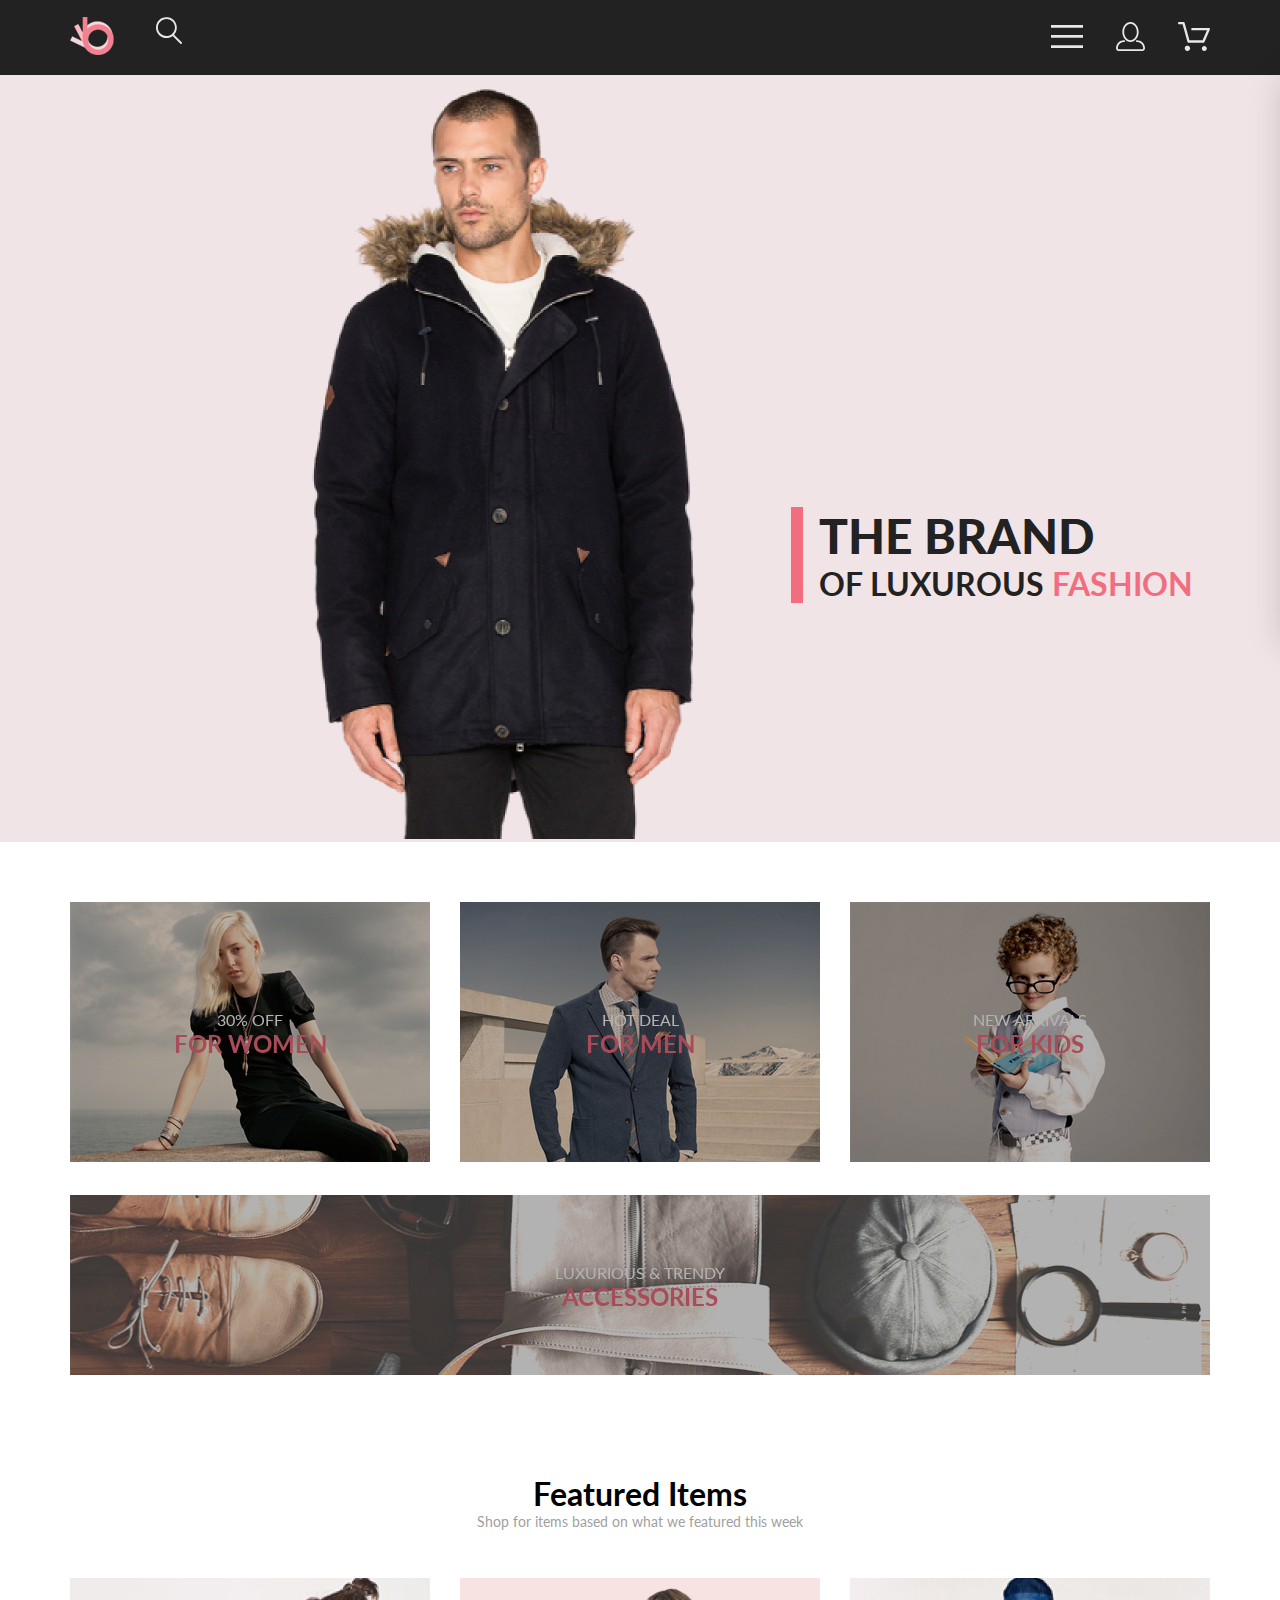
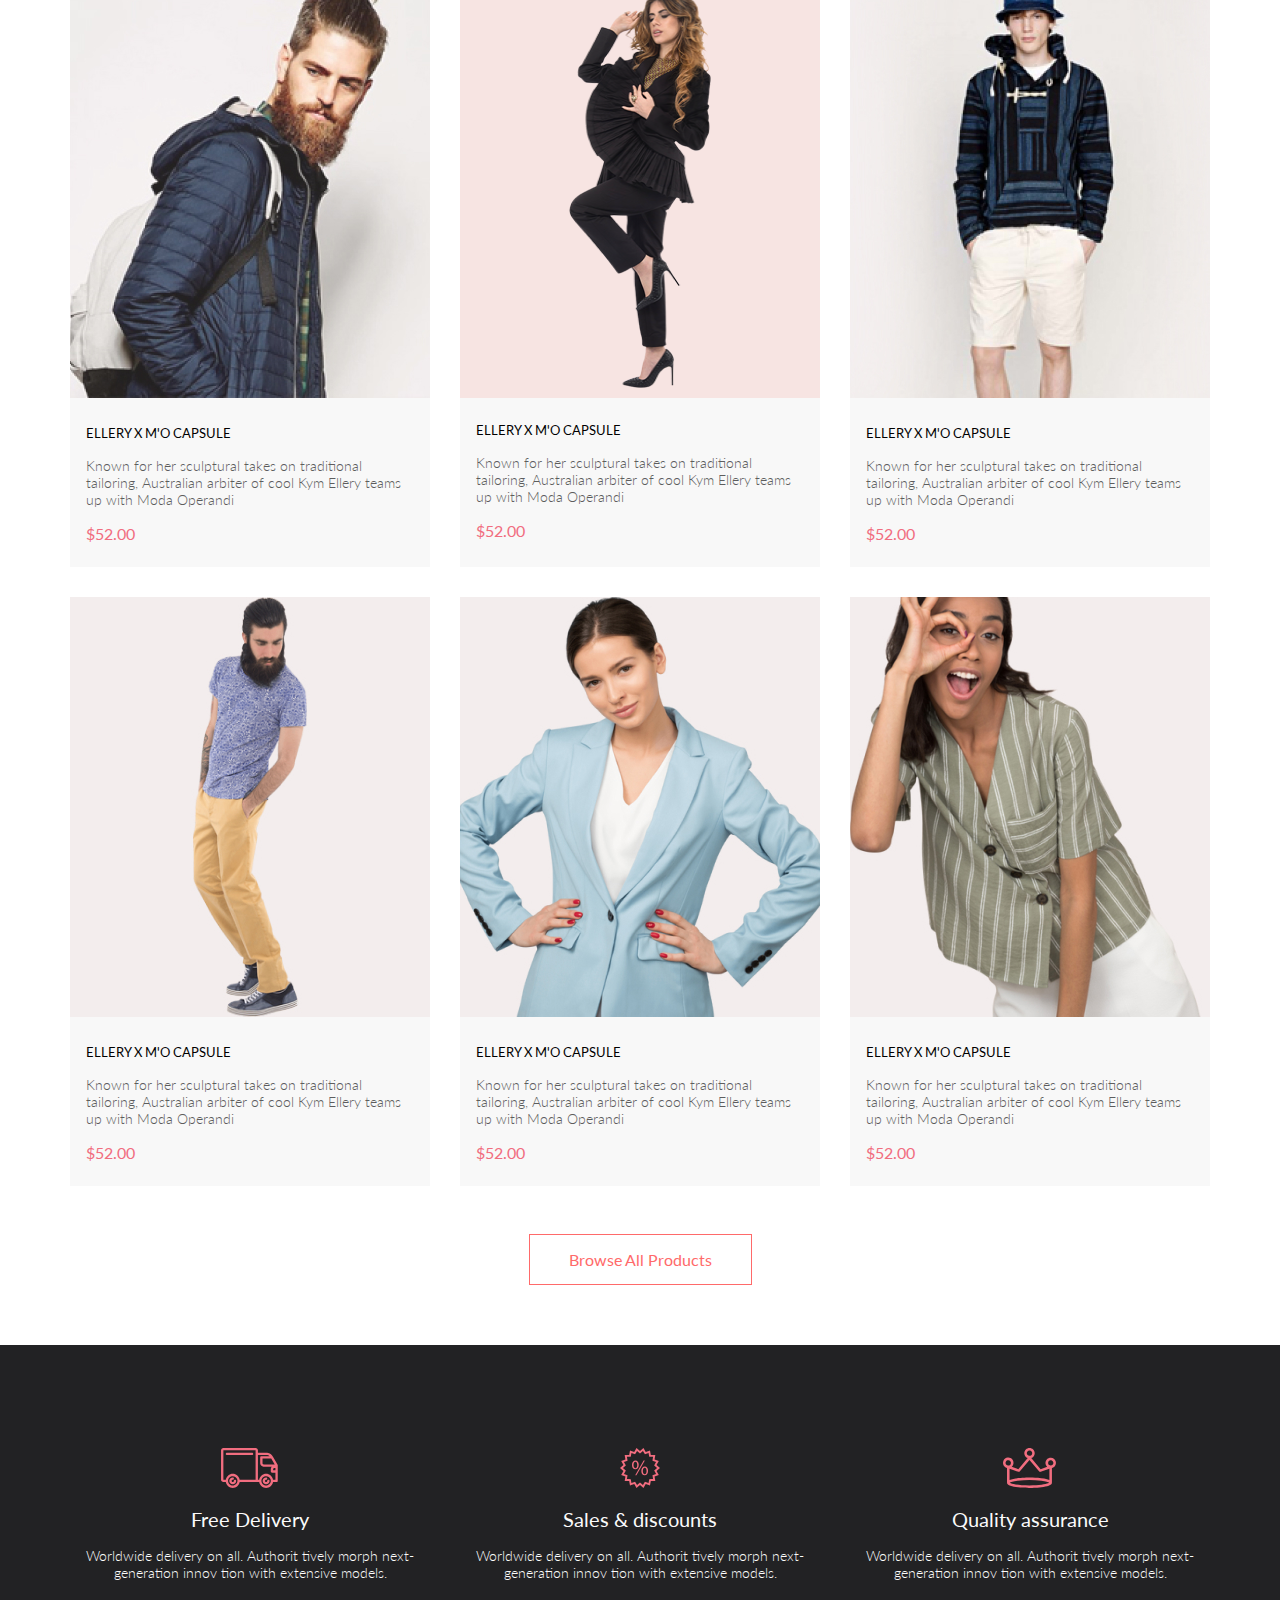
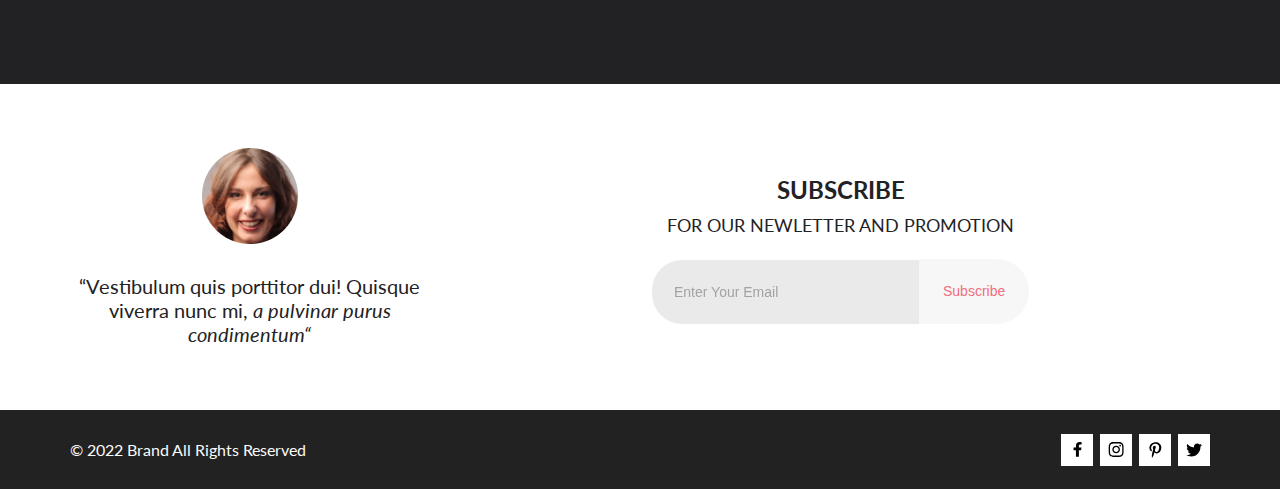
==== index.html @ ebce9b8f "initial commit" ====
<!DOCTYPE html>
<html lang="en">

<head>
    <link rel="preconnect" href="https://fonts.googleapis.com">
    <link rel="preconnect" href="https://fonts.gstatic.com" crossorigin>
    <link href="https://fonts.googleapis.com/css2?family=Lato:wght@300;400;700;900&display=swap" rel="stylesheet">
    <meta charset="UTF-8">
    <meta name="viewport" content="width=device-width, initial-scale=1.0">
    <title>Home Page</title>
    <link rel="stylesheet" href="styles/style.css">
</head>

<body>
    <div class="top">
        <header class="header center">
            <div class="header__left">
                <a href="index.html"><img src="img/header_logo.svg" alt="logo"></a>
                <a href="#"><img src="img/header_1.svg" alt="magnifying glass"></a>
            </div>
            <nav class="header__right">
                <label for="header__check"><img src="img/header_2.svg" alt="menu"></label>
                <a class="header__link-site" href="#"><img src="img/header_3.svg" alt="profile"></a>
                <a class="header__link-site" href="#"><img src="img/header_4.svg" alt="cart"></a>
            </nav>
            <input class="header__checkbox" id="header__check" type="checkbox">
            <div class="mobile-menu">
                <h3 class="mobile-menu__heading">MENU</h3>
                <div class="mobile-menu__box">
                    <div class="mobile-menu__item">
                        <a href="#" class="mobile-menu__title">MAN</a>
                        <ul class="mobile-menu__list">
                            <li><a class="mobile-menu__link" href="#">Accessories</a></li>
                            <li><a class="mobile-menu__link" href="#">Bags</a></li>
                            <li><a class="mobile-menu__link" href="#">Denim</a></li>
                            <li><a class="mobile-menu__link" href="#">T-Shirts</a></li>
                        </ul>
                    </div>
                    <div class="mobile-menu__item">
                        <a href="#" class="mobile-menu__title">WOMAN</a>
                        <ul class="mobile-menu__list">
                            <li><a class="mobile-menu__link" href="#">Accessories</a></li>
                            <li><a class="mobile-menu__link" href="#">Bags</a></li>
                            <li><a class="mobile-menu__link" href="#">Denim</a></li>
                            <li><a class="mobile-menu__link" href="#">T-Shirts</a></li>
                        </ul>
                    </div>
                    <div class="mobile-menu__item">
                        <a href="#" class="mobile-menu__title">KIDS</a>
                        <ul class="mobile-menu__list">
                            <li><a class="mobile-menu__link" href="#">Accessories</a></li>
                            <li><a class="mobile-menu__link" href="#">Bags</a></li>
                            <li><a class="mobile-menu__link" href="#">Denim</a></li>
                            <li><a class="mobile-menu__link" href="#">T-Shirts</a></li>
                        </ul>
                    </div>
                </div>
            </div>
        </header>
        <section class="logo">
            <div class="logo__photo">
                <img class="main__model" src="img/model_main.png" alt="main model">
            </div>
            <div class="top__logo">
                <div class="top__label">
                    <h1 class="label__motto">THE BRAND</h1>
                    <h2 class="label__heading">OF LUXUROUS <label class="pink__word">FASHION</label></h2>
                </div>
            </div>
        </section>
        <section class="sales__adv center">
            <article class="image">
                <img class="sale__image" src="img/sale_woman.jpg" alt="woman">
                <div class="sale">
                    <p class="text">30% OFF</p>
                    <h3 class="pink__text">FOR WOMEN</h3>
                </div>
            </article>
            <article class="image">
                <img class="sale__image" src="img/sale_men.jpg" alt="man">
                <div class="sale">
                    <p class="text">HOT DEAL</p>
                    <h3 class="pink__text">FOR MEN</h3>
                </div>
            </article>
            <article class="image">
                <img class="sale__image" src="img/sale_kids.jpg" alt="kid">
                <div class="sale">
                    <p class="text">NEW ARRIVALS</p>
                    <h3 class="pink__text">FOR KIDS</h3>
                </div>
            </article>
            <article class="image__wide">
                <img class="sale__image__wide" src="img/accessories_img.jpg" alt="accessories">
                <div class="sale">
                    <p class="text__big">LUXURIOUS & TRENDY</p>
                    <h3 class="pink__text">ACCESSORIES</h3>
                </div>
            </article>
        </section>
        <section class="featured">
            <div class="featured__header">
                <h1 class="featuted__title">Featured Items</h1>
                <p class="featured__text">Shop for items based on what we featured this week</p>
            </div>
            <div class="items center">
                <article class="item"><img src="img/model_1.jpg" alt="model" class="item__img">
                    <div class="item__content">
                        <h2 class="item__title">ELLERY X M'O CAPSULE</h2>
                        <p class="item__text">Known for her sculptural takes on traditional tailoring, Australian
                            arbiter of
                            cool Kym Ellery teams up with Moda Operandi</p>
                        <p class="item__sale">$52.00</p>
                    </div>
                </article>
                <article class="item">
                    <div class="item__fixed">
                        <img src="img/model_2.png" alt="model" class="item__img">
                    </div>
                    <div class="item__content">
                        <h2 class="item__title">ELLERY X M'O CAPSULE</h2>
                        <p class="item__text">Known for her sculptural takes on traditional tailoring, Australian
                            arbiter of
                            cool Kym Ellery teams up with Moda Operandi</p>
                        <p class="item__sale">$52.00</p>
                    </div>
                </article>
                <article class="item"><img src="img/model_3.jpg" alt="model" class="item__img">
                    <div class="item__content">
                        <h2 class="item__title">ELLERY X M'O CAPSULE</h2>
                        <p class="item__text">Known for her sculptural takes on traditional tailoring, Australian
                            arbiter of
                            cool Kym Ellery teams up with Moda Operandi</p>
                        <p class="item__sale">$52.00</p>
                    </div>
                </article>
                <article class="item"><img src="img/model_4.jpg" alt="model" class="item__img">
                    <div class="item__content">
                        <h2 class="item__title">ELLERY X M'O CAPSULE</h2>
                        <p class="item__text">Known for her sculptural takes on traditional tailoring, Australian
                            arbiter of
                            cool Kym Ellery teams up with Moda Operandi</p>
                        <p class="item__sale">$52.00</p>
                    </div>
                </article>
                <article class="item"><img src="img/model_5.jpg" alt="model" class="item__img">
                    <div class="item__content">
                        <h2 class="item__title">ELLERY X M'O CAPSULE</h2>
                        <p class="item__text">Known for her sculptural takes on traditional tailoring, Australian
                            arbiter of
                            cool Kym Ellery teams up with Moda Operandi</p>
                        <p class="item__sale">$52.00</p>
                    </div>
                </article>
                <article class="item"><img src="img/model_6.jpg" alt="model" class="item__img">
                    <div class="item__content">
                        <h2 class="item__title">ELLERY X M'O CAPSULE</h2>
                        <p class="item__text">Known for her sculptural takes on traditional tailoring, Australian
                            arbiter of
                            cool Kym Ellery teams up with Moda Operandi</p>
                        <p class="item__sale">$52.00</p>
                    </div>
                </article>
            </div>
            <a class="center__button" href="#">Browse All Products </a>

        </section>
        <section class="info center">
            <article class="article">
                <img class="article__img" src="img/truck.svg" alt="Delivery logo">
                <h1 class="article__title">Free Delivery</h1>
                <p class="article__text">Worldwide delivery on all. Authorit tively morph next-generation innov tion
                    with
                    extensive models.</p>
            </article>
            <article class="article">
                <img class="article__img" src="img/discount.svg" alt="Discount logo">
                <h1 class="article__title">Sales & discounts</h1>
                <p class="article__text">Worldwide delivery on all. Authorit tively morph next-generation innov tion
                    with
                    extensive models.</p>
            </article>
            <article class="article">
                <img class="article__img" src="img/crown.svg" alt="Quality logo">
                <h1 class="article__title">Quality assurance</h1>
                <p class="article__text">Worldwide delivery on all. Authorit tively morph next-generation innov tion
                    with
                    extensive models.</p>
            </article>
        </section>
        <section class="bottom__container center">
            <figure class="under__bottom__item">
                <img class="customer__img" src="img/happy_customer.png" alt="Happy customer">
                <p class="under__bottom__text">“Vestibulum quis porttitor dui! Quisque viverra nunc mi, <i>a
                        pulvinar
                        purus
                        condimentum“</i></p>
            </figure>
            <div class="under__bottom__item">
                <div class="subscribe__title">SUBSCRIBE<br>
                    <div class="subscribe__text">FOR OUR NEWLETTER AND PROMOTION</div>
                </div><br>
                <div class="email__grabber">
                    <input class="subscribe__input" placeholder="Enter Your Email">
                    <button class="subscribe__button">Subscribe</button>
                </div>
            </div>
        </section>
        <footer class="footer center">
            <div class="footer__left">
                <p class="footer__text"> © 2022 Brand All Rights Reserved</p>
            </div>
            <div class="footer__right">
                <a href="#" class="social__links">
                    <svg width="11" height="16" viewBox="0 0 11 16" fill="none" xmlns="http://www.w3.org/2000/svg">
                        <path
                            d="M9.08827 8.28L9.50677 5.61602H6.89013V3.88729C6.89013 3.15847 7.25565 2.44806 8.42756 2.44806H9.61713V0.179975C9.61713 0.179975 8.53763 0 7.50551 0C5.35064 0 3.94211 1.27593 3.94211 3.5857V5.61602H1.54678V8.28H3.94211V14.72H6.89013V8.28H9.08827Z"
                            fill="black" />
                    </svg>
                </a>
                <a href="#" class="social__links">
                    <svg width="16" height="15" viewBox="0 0 16 15" fill="none" xmlns="http://www.w3.org/2000/svg">
                        <path
                            d="M8.13677 3.68162C6.02163 3.68162 4.31555 5.38494 4.31555 7.49666C4.31555 9.60838 6.02163 11.3117 8.13677 11.3117C10.2519 11.3117 11.958 9.60838 11.958 7.49666C11.958 5.38494 10.2519 3.68162 8.13677 3.68162ZM8.13677 9.97693C6.76991 9.97693 5.65248 8.86463 5.65248 7.49666C5.65248 6.12869 6.76658 5.01639 8.13677 5.01639C9.50695 5.01639 10.6211 6.12869 10.6211 7.49666C10.6211 8.86463 9.50363 9.97693 8.13677 9.97693V9.97693ZM13.0056 3.52557C13.0056 4.02029 12.6065 4.41541 12.1143 4.41541C11.6188 4.41541 11.223 4.01697 11.223 3.52557C11.223 3.03416 11.6221 2.63572 12.1143 2.63572C12.6065 2.63572 13.0056 3.03416 13.0056 3.52557ZM15.5364 4.42869C15.4799 3.2367 15.2072 2.18084 14.3325 1.31092C13.4612 0.440997 12.4036 0.168732 11.2097 0.108966C9.9792 0.0392395 6.29101 0.0392395 5.0605 0.108966C3.8699 0.165411 2.81233 0.437677 1.93768 1.3076C1.06302 2.17752 0.793639 3.23338 0.733776 4.42537C0.663937 5.65389 0.663937 9.33611 0.733776 10.5646C0.790313 11.7566 1.06302 12.8125 1.93768 13.6824C2.81233 14.5523 3.86658 14.8246 5.0605 14.8844C6.29101 14.9541 9.9792 14.9541 11.2097 14.8844C12.4036 14.8279 13.4612 14.5556 14.3325 13.6824C15.2039 12.8125 15.4766 11.7566 15.5364 10.5646C15.6063 9.33611 15.6063 5.65721 15.5364 4.42869V4.42869ZM13.9468 11.8828C13.6874 12.5336 13.1852 13.0349 12.53 13.2972C11.5489 13.6857 9.22094 13.5961 8.13677 13.5961C7.05259 13.5961 4.72128 13.6824 3.74353 13.2972C3.09169 13.0383 2.58951 12.5369 2.32678 11.8828C1.93768 10.9033 2.02747 8.57908 2.02747 7.49666C2.02747 6.41424 1.941 4.0867 2.32678 3.11053C2.58619 2.45975 3.08837 1.95838 3.74353 1.69608C4.72461 1.3076 7.05259 1.39725 8.13677 1.39725C9.22094 1.39725 11.5523 1.31092 12.53 1.69608C13.1818 1.95506 13.684 2.45643 13.9468 3.11053C14.3359 4.09002 14.2461 6.41424 14.2461 7.49666C14.2461 8.57908 14.3359 10.9066 13.9468 11.8828Z"
                            fill="black" />
                    </svg>
                </a>
                <a href="#" class="social__links">
                    <svg width="13" height="16" viewBox="0 0 13 16" fill="none" xmlns="http://www.w3.org/2000/svg">
                        <path
                            d="M6.7402 0.203125C3.55552 0.203125 0.408081 2.34063 0.408081 5.8C0.408081 8 1.63726 9.25 2.38221 9.25C2.68951 9.25 2.86643 8.3875 2.86643 8.14375C2.86643 7.85313 2.13079 7.23438 2.13079 6.025C2.13079 3.5125 4.03043 1.73125 6.48878 1.73125C8.60259 1.73125 10.167 2.94062 10.167 5.1625C10.167 6.82187 9.50585 9.93437 7.3641 9.93437C6.59121 9.93437 5.93006 9.37188 5.93006 8.56563C5.93006 7.38438 6.74951 6.24062 6.74951 5.02187C6.74951 2.95312 3.83487 3.32812 3.83487 5.82812C3.83487 6.35312 3.90006 6.93437 4.13286 7.4125C3.70451 9.26875 2.82919 12.0344 2.82919 13.9469C2.82919 14.5375 2.91299 15.1188 2.96886 15.7094C3.0744 15.8281 3.02163 15.8156 3.18304 15.7563C4.74744 13.6 4.69157 13.1781 5.39928 10.3562C5.78107 11.0875 6.76814 11.4812 7.55034 11.4812C10.8468 11.4812 12.3274 8.24688 12.3274 5.33125C12.3274 2.22813 9.66415 0.203125 6.7402 0.203125Z"
                            fill="black" />
                    </svg>
                </a>
                <a href="#" class="social__links">
                    <svg width="17" height="14" viewBox="0 0 17 14" fill="none" xmlns="http://www.w3.org/2000/svg">
                        <path
                            d="M14.4181 3.74107C14.4281 3.88319 14.4281 4.02535 14.4281 4.16747C14.4281 8.50247 11.1509 13.4974 5.16096 13.4974C3.31558 13.4974 1.60132 12.9593 0.159302 12.0253C0.421495 12.0558 0.673569 12.0659 0.94585 12.0659C2.46851 12.0659 3.8702 11.5482 4.98953 10.6649C3.5576 10.6345 2.3576 9.69031 1.94415 8.39081C2.14585 8.42125 2.34751 8.44156 2.5593 8.44156C2.85172 8.44156 3.14418 8.40094 3.41643 8.32991C1.92401 8.02531 0.80465 6.70553 0.80465 5.11163V5.07103C1.23824 5.31469 1.74249 5.46697 2.2769 5.48725C1.39959 4.89841 0.824826 3.89335 0.824826 2.75628C0.824826 2.14716 0.98614 1.58878 1.26851 1.10147C2.87187 3.09131 5.28195 4.39078 7.98443 4.53294C7.93403 4.28928 7.90376 4.0355 7.90376 3.78169C7.90376 1.97457 9.35586 0.502502 11.1609 0.502502C12.0987 0.502502 12.9457 0.89844 13.5407 1.53803C14.2768 1.39591 14.9827 1.12178 15.6079 0.746159C15.3659 1.5076 14.8516 2.14719 14.176 2.55325C14.8315 2.48222 15.4668 2.29944 16.0516 2.04566C15.608 2.69538 15.0533 3.27403 14.4181 3.74107V3.74107Z"
                            fill="black" />
                    </svg>
                </a>
            </div>
        </footer>
    </div>
</body>

</html>
---- styles/style.css ----
* {
  padding: 0;
  margin: 0;
}

a {
  text-decoration: none;
  font-style: normal;
}
@keyframes scale-in-ver-center {
  0% {
    transform: scaleY(0);
    opacity: 1;
  }
  100% {
    transform: scaleY(1);
    opacity: 1;
  }
}
@keyframes heartbeat {
  from {
    transform: scale(1);
    transform-origin: center center;
    animation-timing-function: ease-out;
  }
  10% {
    transform: scale(0.91);
    animation-timing-function: ease-in;
  }
  17% {
    transform: scale(0.98);
    animation-timing-function: ease-out;
  }
  33% {
    transform: scale(0.87);
    animation-timing-function: ease-in;
  }
  45% {
    transform: scale(1);
    animation-timing-function: ease-out;
  }
}
body {
  font-style: normal;
  font-family: "Lato", sans-serif;
}

.top {
  position: relative;
  overflow: hidden;
}

.center {
  padding-left: calc(50% - 570px);
  padding-right: calc(50% - 570px);
}

.header {
  height: 75px;
  display: flex;
  align-items: center;
  justify-content: space-between;
  background: #222;
}
.header__left {
  display: flex;
  gap: 41px;
}
.header__right {
  display: flex;
  align-items: center;
  gap: 33px;
}
.header__checkbox {
  position: absolute;
  visibility: hidden;
  left: -9999999px;
}
.header__checkbox:checked ~ .mobile-menu {
  right: 0;
}

.mobile-menu {
  position: absolute;
  top: 75px;
  right: -232px;
  z-index: 1;
  transition: right 0.6s;
  width: 232px;
  background: #FFFFFF;
  box-shadow: 6px 4px 35px rgba(0, 0, 0, 0.21);
  padding: 32px;
  box-sizing: border-box;
}
.mobile-menu__heading {
  font-style: normal;
  font-weight: 700;
  font-size: 14px;
  line-height: 17px;
  color: #000000;
}
.mobile-menu__title {
  font-style: normal;
  font-weight: 400;
  font-size: 14px;
  line-height: 17px;
  color: #F16D7F;
}
.mobile-menu__box {
  display: flex;
  flex-direction: column;
  gap: 20px;
  margin-top: 24px;
}
.mobile-menu__link {
  font-style: normal;
  font-weight: 400;
  font-size: 14px;
  line-height: 17px;
  color: #6F6E6E;
}
.mobile-menu__list {
  list-style-type: none;
  padding-left: 21px;
  display: flex;
  flex-direction: column;
  gap: 11px;
  margin-top: 12px;
}

.logo {
  margin-bottom: 60px;
  display: flex;
  align-items: center;
  justify-content: center;
  flex-wrap: wrap;
  background: #F1E4E6;
}

.logo__photo {
  width: 50%;
}

.top__logo {
  padding-left: 64px;
  animation: scale-in-ver-center 0.5s cubic-bezier(0.25, 0.46, 0.45, 0.94) both;
}

.top__label {
  border-left: 12px solid #F16D7F;
  padding-left: 16px;
  margin-top: 48%;
}

.label__motto {
  font-style: normal;
  font-weight: 900;
  font-size: 48px;
  line-height: 58px;
  color: #222222;
}

.label__heading {
  font-style: normal;
  font-weight: 700;
  font-size: 32px;
  line-height: 38px;
  color: #222222;
}

.pink__word {
  color: #F16D7F;
}

.sales__adv {
  margin-bottom: 96px;
  display: flex;
  flex-wrap: wrap;
  align-items: center;
  justify-content: center;
  gap: 30px;
}

.image {
  max-width: 360px;
  position: relative;
  transition: transform 1s;
  -webkit-filter: brightness(70%);
}

.image:hover {
  transform: scale(1.2);
}

.image__wide {
  max-width: 1140px;
  position: relative;
  transition: transform 1s;
  -webkit-filter: brightness(70%);
}

.image__wide:hover {
  transform: scale(1.2);
}

.sale {
  position: absolute;
  width: 100%;
  height: 100%;
  top: 0;
  left: 0;
  display: flex;
  flex-direction: column;
  justify-content: center;
  align-items: center;
}

.text {
  left: 123px;
  top: 105px;
  bottom: 63.79%;
  font-weight: 400;
  font-size: 16px;
  line-height: 19px;
  text-align: center;
  color: #FFFFFF;
}

.text__big {
  left: 491px;
  top: 65px;
  color: #FFFFFF;
}

.pink__text {
  font-weight: 700;
  font-size: 24px;
  line-height: 29px;
  text-align: center;
  color: #F16D7F;
}

.featured {
  margin-bottom: 60px;
  display: flex;
  flex-direction: column;
  gap: 48px;
  align-items: center;
}

.featured__header {
  display: flex;
  flex-direction: column;
  justify-content: center;
  align-items: center;
}

.featured__title {
  margin-bottom: 6px;
  font-weight: 400;
  font-size: 30px;
  line-height: 36px;
  color: #222222;
}

.featured__text {
  font-weight: 400;
  font-size: 14px;
  line-height: 17px;
  color: #9F9F9F;
}

.items {
  display: flex;
  flex-wrap: wrap;
  gap: 30px;
}

.item {
  background: #F8F8F8;
  max-width: 360px;
}

.item:hover {
  box-shadow: 0 5px 8px rgba(0, 0, 0, 0.16);
  transition: box-shadow 0.3s;
}

.item:hover {
  filter: brightness(70%);
  transition: filter 0.3s;
}

.item__fixed {
  max-width: 360px;
  min-height: 420px;
  display: flex;
  justify-content: center;
  align-items: center;
  background-color: #F7E4E2;
}

.item__content {
  padding: 24px 16px;
  display: flex;
  flex-direction: column;
  gap: 16px;
}

.item__title {
  font-weight: 400;
  font-size: 13px;
  line-height: 16px;
  color: #000000;
}

.item__text {
  font-weight: 300;
  font-size: 14px;
  line-height: 17px;
  color: #5D5D5D;
}

.item__sale {
  font-weight: 400;
  font-size: 16px;
  line-height: 19px;
  color: #F16D7F;
}

.center__button {
  color: #FF6A6A;
  padding: 15px 39px;
  border: 1px solid #FF6A6A;
  max-width: 212px;
  font-weight: 400;
  font-size: 16px;
  line-height: 19px;
  transition: background-color 0.3s;
}

.center__button:hover {
  background-color: #FF6A6A;
  color: white;
}

.info {
  padding-top: 103px;
  padding-bottom: 103px;
  background: #222224;
  display: flex;
  gap: 30px;
}

.article {
  display: flex;
  flex-direction: column;
  align-items: center;
  animation: heartbeat 1.5s ease-in-out infinite both;
}

.article__img {
  height: 40px;
  margin-bottom: 19px;
}

.article__title {
  margin-bottom: 16px;
  font-weight: 400;
  font-size: 19.96px;
  line-height: 24px;
  color: #FBFBFB;
}

.article__text {
  font-weight: 300;
  font-size: 13.972px;
  line-height: 17px;
  text-align: center;
  color: #FBFBFB;
}

.bottom__container {
  background: url("img/background.png");
  background-repeat: no-repeat;
  background-position: bottom;
  background-size: cover;
  padding-bottom: 5%;
  padding-top: 5%;
  top: 97px;
  display: flex;
  align-items: center;
  gap: 223px;
}

.under__bottom__item {
  display: flex;
  align-items: center;
  flex-direction: column;
}

.customer__img {
  margin-bottom: 30px;
}

.under__bottom__text {
  font-weight: 400;
  font-size: 20px;
  line-height: 24px;
  text-align: center;
  color: #222224;
  max-width: 359px;
}

.subscribe__title {
  font-weight: 700;
  font-size: 24px;
  line-height: 167.2%;
  text-align: center;
  color: #222224;
}

.subscribe__text {
  font-weight: 400;
  font-size: 18px;
  line-height: 167.2%;
  text-align: center;
  color: #222224;
}

.email__grabber {
  display: flex;
  align-items: center;
}

.subscribe__input {
  background: #E1E1E1;
  padding: 24px 64px 24px 22px;
  font-size: 14px;
  opacity: 0.67;
  border-radius: 30px 0 0 30px;
  border: none;
}

.subscribe__button {
  background: rgba(244, 244, 244, 0.6980392157);
  color: #F16D7F;
  padding: 24px 24px 24px 24px;
  font-size: 14px;
  line-height: 17px;
  border-radius: 0 50px 50px 0;
  border: none;
  transition: background-color 0.3s;
}

.subscribe__button:hover {
  background: #F16D7F;
  color: #fff;
}

.footer {
  height: 79px;
  display: flex;
  align-items: center;
  justify-content: space-between;
  background: #222;
}

.footer__left {
  margin-top: 30px;
  margin-bottom: 30px;
}

.footer__right {
  display: flex;
  gap: 7px;
}

.social__links {
  width: 32px;
  height: 32px;
  display: flex;
  align-items: center;
  justify-content: center;
  background: white;
}

.social__links:hover {
  background: #F16D7F;
}

.social__links:hover svg path {
  fill: white;
}

.footer__text {
  font-family: Lato;
  font-size: 16px;
  font-weight: 400;
  line-height: 19px;
  letter-spacing: 0em;
  text-align: left;
  color: #FBFBFB;
}

@media (max-width: 1024px) {
  .header__left {
    padding-left: 32px;
  }
  .header__right {
    padding-right: 32px;
  }
  .main__model {
    max-width: 386px;
  }
  .top__label {
    margin-right: 32px;
  }
  .top__logo {
    padding-left: 39px;
  }
  .label__motto {
    font-size: 44px;
  }
  .label__heading {
    font-size: 24px;
  }
  .sales__adv {
    gap: 19px;
  }
  .sales__adv {
    padding-left: 16px;
    padding-right: 16px;
  }
  .image {
    max-width: 232px;
  }
  .sale__image {
    max-width: 232px;
  }
  .sale__image__wide {
    max-width: 734px;
  }
  .image__wide {
    padding-left: 16px;
    padding-right: 16px;
  }
  .info {
    align-content: flex-start;
    flex-wrap: wrap;
    padding-left: calc(50% - 180px);
    padding-right: calc(50% - 180px);
  }
  .article {
    max-width: 360px;
  }
  .bottom__container {
    flex-wrap: wrap;
    padding-left: calc(50% - 180px);
    padding-right: calc(50% - 180px);
    align-content: center;
  }
  .under__bottom__item {
    max-width: 360px;
    margin-bottom: 48px;
    margin-top: 64px;
  }
  .footer__left {
    padding-left: 32px;
  }
  .footer__right {
    padding-right: 32px;
  }
}
@media (max-width: 767px) {
  .center {
    padding-left: calc(50% - 182px);
    padding-right: calc(50% - 182px);
  }
  .header {
    justify-items: auto;
  }
  .header__logo__off {
    display: none;
  }
  .header__link-site {
    display: none;
  }
  .logo__photo {
    display: none;
  }
  .top__label {
    margin-bottom: 148px;
    margin-top: 149px;
  }
  .label__motto {
    font-size: 38px;
  }
  .label__heading {
    font-size: 20px;
  }
  .image {
    max-width: 343px;
  }
  .sale__image {
    max-width: 343px;
  }
  .image__wide {
    max-width: 343px;
  }
  .sale__image__wide {
    max-width: 343px;
  }
}/*# sourceMappingURL=style.css.map */
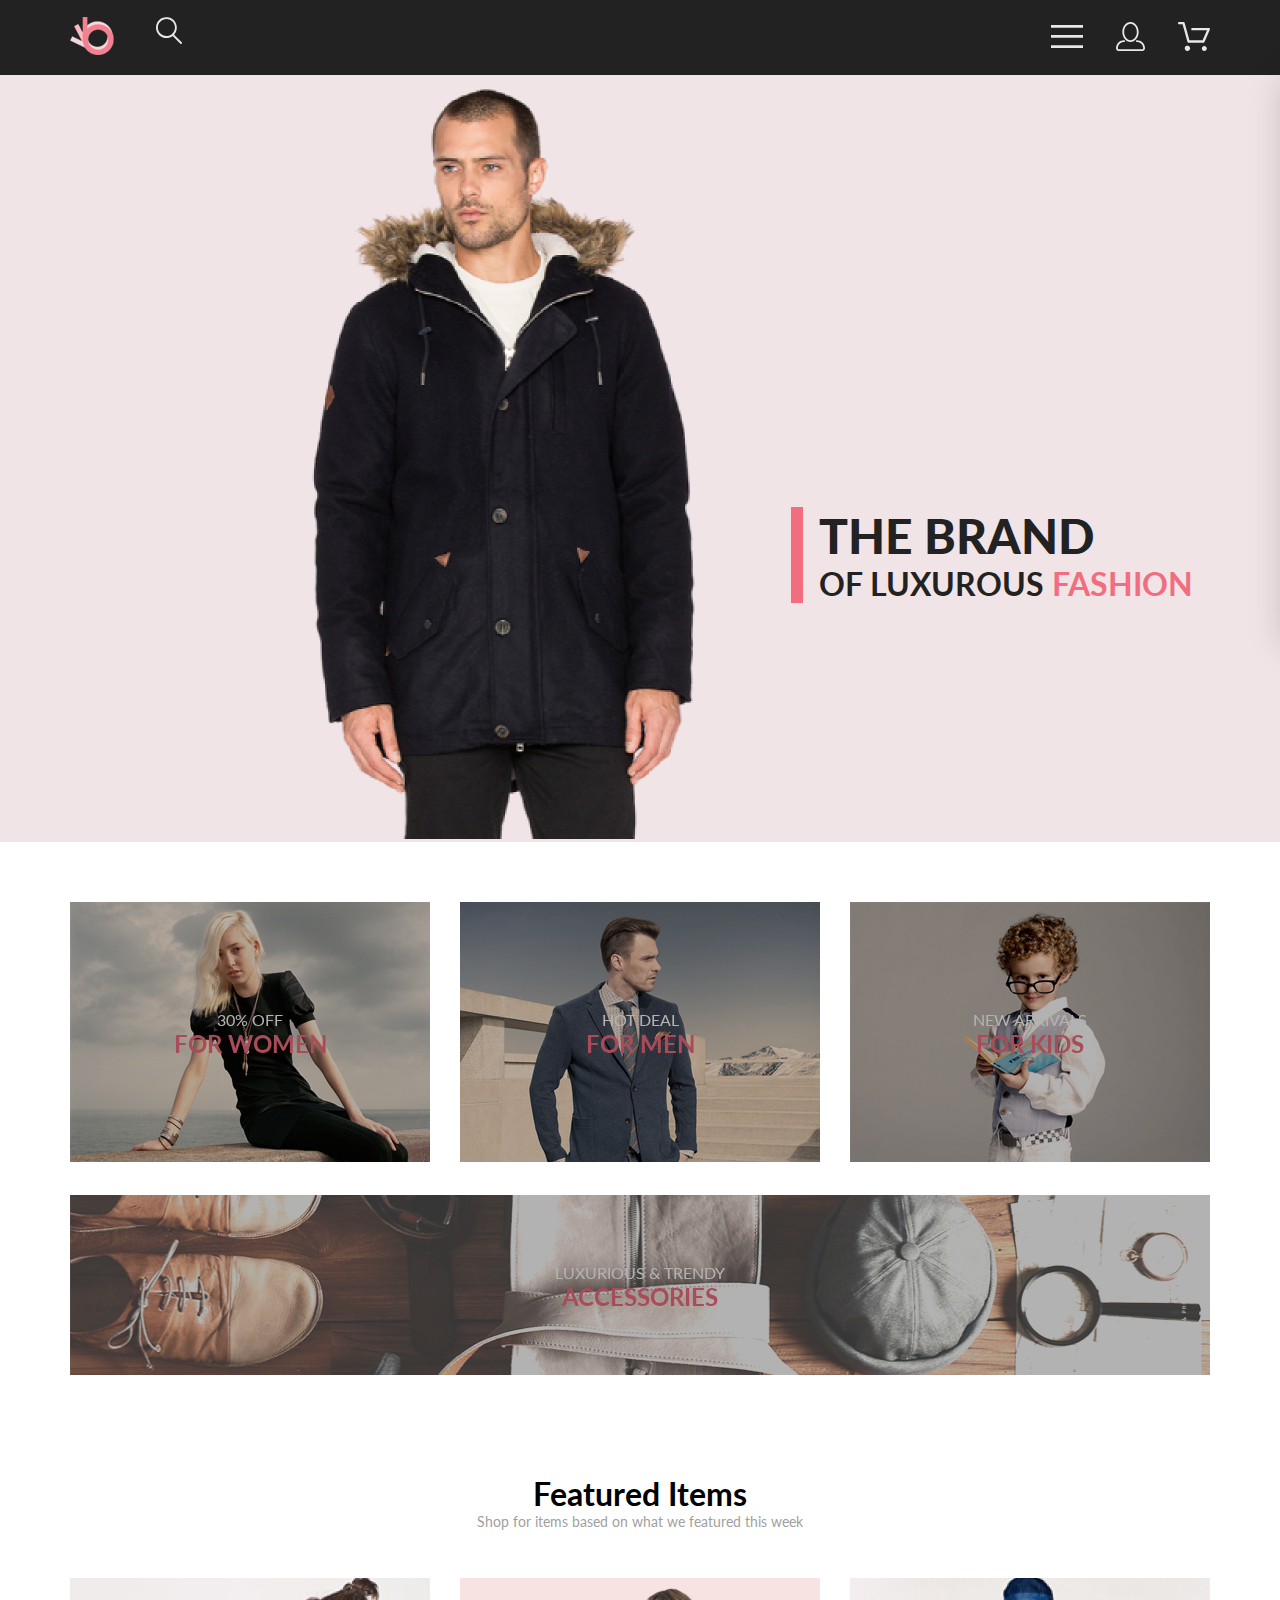
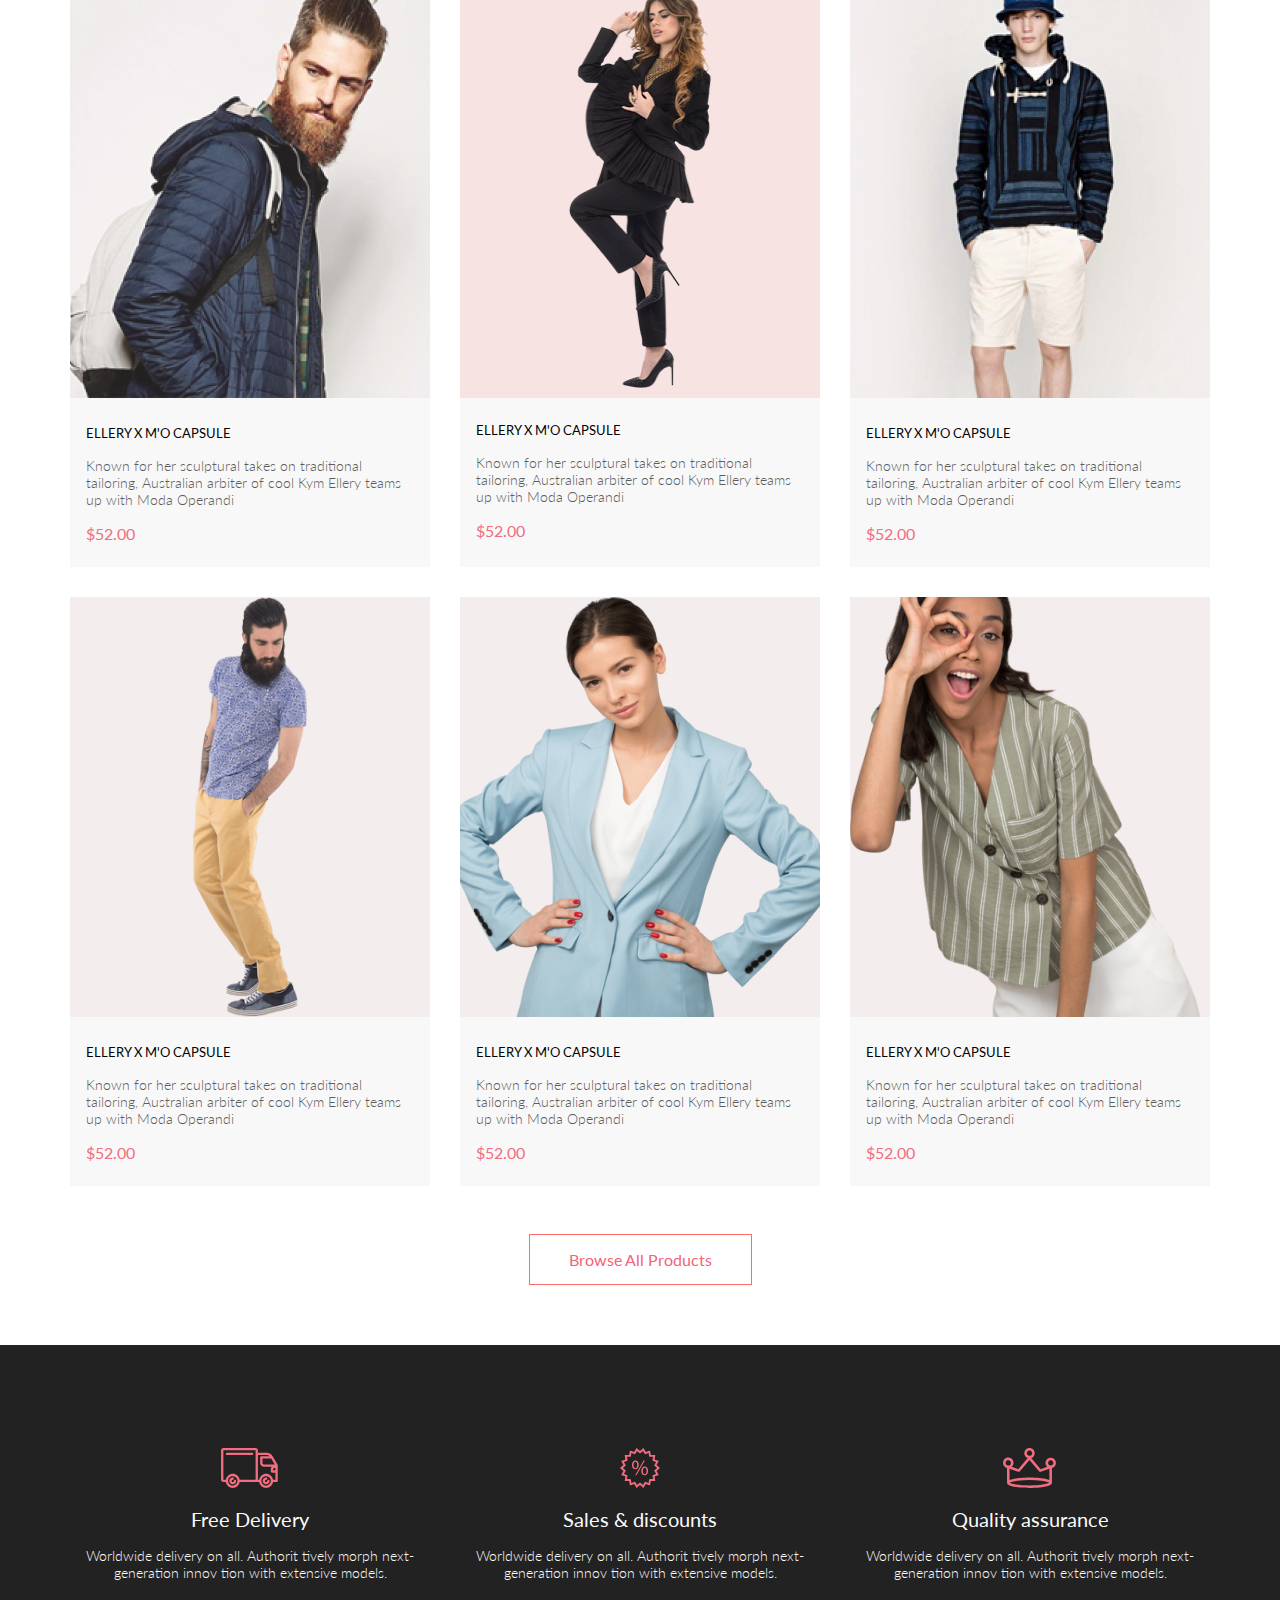
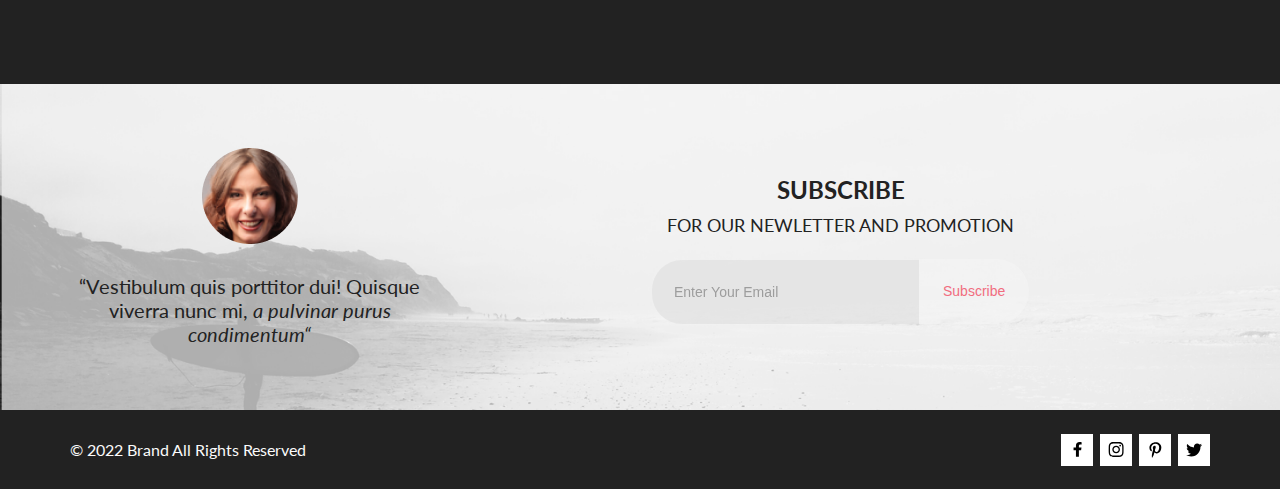
==== commit e4174840: "feedback applied" ====
--- a/index.html
+++ b/index.html
@@ -12,236 +12,234 @@
 </head>
 
 <body>
-    <div class="top">
-        <header class="header center">
-            <div class="header__left">
-                <a href="index.html"><img src="img/header_logo.svg" alt="logo"></a>
-                <a href="#"><img src="img/header_1.svg" alt="magnifying glass"></a>
-            </div>
-            <nav class="header__right">
-                <label for="header__check"><img src="img/header_2.svg" alt="menu"></label>
-                <a class="header__link-site" href="#"><img src="img/header_3.svg" alt="profile"></a>
-                <a class="header__link-site" href="#"><img src="img/header_4.svg" alt="cart"></a>
-            </nav>
-            <input class="header__checkbox" id="header__check" type="checkbox">
-            <div class="mobile-menu">
-                <h3 class="mobile-menu__heading">MENU</h3>
-                <div class="mobile-menu__box">
-                    <div class="mobile-menu__item">
-                        <a href="#" class="mobile-menu__title">MAN</a>
-                        <ul class="mobile-menu__list">
-                            <li><a class="mobile-menu__link" href="#">Accessories</a></li>
-                            <li><a class="mobile-menu__link" href="#">Bags</a></li>
-                            <li><a class="mobile-menu__link" href="#">Denim</a></li>
-                            <li><a class="mobile-menu__link" href="#">T-Shirts</a></li>
-                        </ul>
-                    </div>
-                    <div class="mobile-menu__item">
-                        <a href="#" class="mobile-menu__title">WOMAN</a>
-                        <ul class="mobile-menu__list">
-                            <li><a class="mobile-menu__link" href="#">Accessories</a></li>
-                            <li><a class="mobile-menu__link" href="#">Bags</a></li>
-                            <li><a class="mobile-menu__link" href="#">Denim</a></li>
-                            <li><a class="mobile-menu__link" href="#">T-Shirts</a></li>
-                        </ul>
-                    </div>
-                    <div class="mobile-menu__item">
-                        <a href="#" class="mobile-menu__title">KIDS</a>
-                        <ul class="mobile-menu__list">
-                            <li><a class="mobile-menu__link" href="#">Accessories</a></li>
-                            <li><a class="mobile-menu__link" href="#">Bags</a></li>
-                            <li><a class="mobile-menu__link" href="#">Denim</a></li>
-                            <li><a class="mobile-menu__link" href="#">T-Shirts</a></li>
-                        </ul>
-                    </div>
-                </div>
-            </div>
-        </header>
-        <section class="logo">
-            <div class="logo__photo">
-                <img class="main__model" src="img/model_main.png" alt="main model">
-            </div>
-            <div class="top__logo">
-                <div class="top__label">
-                    <h1 class="label__motto">THE BRAND</h1>
-                    <h2 class="label__heading">OF LUXUROUS <label class="pink__word">FASHION</label></h2>
-                </div>
-            </div>
-        </section>
-        <section class="sales__adv center">
-            <article class="image">
-                <img class="sale__image" src="img/sale_woman.jpg" alt="woman">
-                <div class="sale">
-                    <p class="text">30% OFF</p>
-                    <h3 class="pink__text">FOR WOMEN</h3>
-                </div>
-            </article>
-            <article class="image">
-                <img class="sale__image" src="img/sale_men.jpg" alt="man">
-                <div class="sale">
-                    <p class="text">HOT DEAL</p>
-                    <h3 class="pink__text">FOR MEN</h3>
-                </div>
-            </article>
-            <article class="image">
-                <img class="sale__image" src="img/sale_kids.jpg" alt="kid">
-                <div class="sale">
-                    <p class="text">NEW ARRIVALS</p>
-                    <h3 class="pink__text">FOR KIDS</h3>
-                </div>
-            </article>
-            <article class="image__wide">
-                <img class="sale__image__wide" src="img/accessories_img.jpg" alt="accessories">
-                <div class="sale">
-                    <p class="text__big">LUXURIOUS & TRENDY</p>
-                    <h3 class="pink__text">ACCESSORIES</h3>
-                </div>
-            </article>
-        </section>
-        <section class="featured">
-            <div class="featured__header">
-                <h1 class="featuted__title">Featured Items</h1>
-                <p class="featured__text">Shop for items based on what we featured this week</p>
-            </div>
-            <div class="items center">
-                <article class="item"><img src="img/model_1.jpg" alt="model" class="item__img">
-                    <div class="item__content">
-                        <h2 class="item__title">ELLERY X M'O CAPSULE</h2>
-                        <p class="item__text">Known for her sculptural takes on traditional tailoring, Australian
-                            arbiter of
-                            cool Kym Ellery teams up with Moda Operandi</p>
-                        <p class="item__sale">$52.00</p>
-                    </div>
-                </article>
-                <article class="item">
-                    <div class="item__fixed">
-                        <img src="img/model_2.png" alt="model" class="item__img">
-                    </div>
-                    <div class="item__content">
-                        <h2 class="item__title">ELLERY X M'O CAPSULE</h2>
-                        <p class="item__text">Known for her sculptural takes on traditional tailoring, Australian
-                            arbiter of
-                            cool Kym Ellery teams up with Moda Operandi</p>
-                        <p class="item__sale">$52.00</p>
-                    </div>
-                </article>
-                <article class="item"><img src="img/model_3.jpg" alt="model" class="item__img">
-                    <div class="item__content">
-                        <h2 class="item__title">ELLERY X M'O CAPSULE</h2>
-                        <p class="item__text">Known for her sculptural takes on traditional tailoring, Australian
-                            arbiter of
-                            cool Kym Ellery teams up with Moda Operandi</p>
-                        <p class="item__sale">$52.00</p>
-                    </div>
-                </article>
-                <article class="item"><img src="img/model_4.jpg" alt="model" class="item__img">
-                    <div class="item__content">
-                        <h2 class="item__title">ELLERY X M'O CAPSULE</h2>
-                        <p class="item__text">Known for her sculptural takes on traditional tailoring, Australian
-                            arbiter of
-                            cool Kym Ellery teams up with Moda Operandi</p>
-                        <p class="item__sale">$52.00</p>
-                    </div>
-                </article>
-                <article class="item"><img src="img/model_5.jpg" alt="model" class="item__img">
-                    <div class="item__content">
-                        <h2 class="item__title">ELLERY X M'O CAPSULE</h2>
-                        <p class="item__text">Known for her sculptural takes on traditional tailoring, Australian
-                            arbiter of
-                            cool Kym Ellery teams up with Moda Operandi</p>
-                        <p class="item__sale">$52.00</p>
-                    </div>
-                </article>
-                <article class="item"><img src="img/model_6.jpg" alt="model" class="item__img">
-                    <div class="item__content">
-                        <h2 class="item__title">ELLERY X M'O CAPSULE</h2>
-                        <p class="item__text">Known for her sculptural takes on traditional tailoring, Australian
-                            arbiter of
-                            cool Kym Ellery teams up with Moda Operandi</p>
-                        <p class="item__sale">$52.00</p>
-                    </div>
-                </article>
-            </div>
-            <a class="center__button" href="#">Browse All Products </a>
-
-        </section>
-        <section class="info center">
-            <article class="article">
-                <img class="article__img" src="img/truck.svg" alt="Delivery logo">
-                <h1 class="article__title">Free Delivery</h1>
-                <p class="article__text">Worldwide delivery on all. Authorit tively morph next-generation innov tion
-                    with
-                    extensive models.</p>
-            </article>
-            <article class="article">
-                <img class="article__img" src="img/discount.svg" alt="Discount logo">
-                <h1 class="article__title">Sales & discounts</h1>
-                <p class="article__text">Worldwide delivery on all. Authorit tively morph next-generation innov tion
-                    with
-                    extensive models.</p>
-            </article>
-            <article class="article">
-                <img class="article__img" src="img/crown.svg" alt="Quality logo">
-                <h1 class="article__title">Quality assurance</h1>
-                <p class="article__text">Worldwide delivery on all. Authorit tively morph next-generation innov tion
-                    with
-                    extensive models.</p>
-            </article>
-        </section>
-        <section class="bottom__container center">
-            <figure class="under__bottom__item">
-                <img class="customer__img" src="img/happy_customer.png" alt="Happy customer">
-                <p class="under__bottom__text">“Vestibulum quis porttitor dui! Quisque viverra nunc mi, <i>a
-                        pulvinar
-                        purus
-                        condimentum“</i></p>
-            </figure>
-            <div class="under__bottom__item">
-                <div class="subscribe__title">SUBSCRIBE<br>
-                    <div class="subscribe__text">FOR OUR NEWLETTER AND PROMOTION</div>
-                </div><br>
-                <div class="email__grabber">
-                    <input class="subscribe__input" placeholder="Enter Your Email">
-                    <button class="subscribe__button">Subscribe</button>
-                </div>
-            </div>
-        </section>
-        <footer class="footer center">
-            <div class="footer__left">
-                <p class="footer__text"> © 2022 Brand All Rights Reserved</p>
-            </div>
-            <div class="footer__right">
-                <a href="#" class="social__links">
-                    <svg width="11" height="16" viewBox="0 0 11 16" fill="none" xmlns="http://www.w3.org/2000/svg">
-                        <path
-                            d="M9.08827 8.28L9.50677 5.61602H6.89013V3.88729C6.89013 3.15847 7.25565 2.44806 8.42756 2.44806H9.61713V0.179975C9.61713 0.179975 8.53763 0 7.50551 0C5.35064 0 3.94211 1.27593 3.94211 3.5857V5.61602H1.54678V8.28H3.94211V14.72H6.89013V8.28H9.08827Z"
-                            fill="black" />
-                    </svg>
-                </a>
-                <a href="#" class="social__links">
-                    <svg width="16" height="15" viewBox="0 0 16 15" fill="none" xmlns="http://www.w3.org/2000/svg">
-                        <path
-                            d="M8.13677 3.68162C6.02163 3.68162 4.31555 5.38494 4.31555 7.49666C4.31555 9.60838 6.02163 11.3117 8.13677 11.3117C10.2519 11.3117 11.958 9.60838 11.958 7.49666C11.958 5.38494 10.2519 3.68162 8.13677 3.68162ZM8.13677 9.97693C6.76991 9.97693 5.65248 8.86463 5.65248 7.49666C5.65248 6.12869 6.76658 5.01639 8.13677 5.01639C9.50695 5.01639 10.6211 6.12869 10.6211 7.49666C10.6211 8.86463 9.50363 9.97693 8.13677 9.97693V9.97693ZM13.0056 3.52557C13.0056 4.02029 12.6065 4.41541 12.1143 4.41541C11.6188 4.41541 11.223 4.01697 11.223 3.52557C11.223 3.03416 11.6221 2.63572 12.1143 2.63572C12.6065 2.63572 13.0056 3.03416 13.0056 3.52557ZM15.5364 4.42869C15.4799 3.2367 15.2072 2.18084 14.3325 1.31092C13.4612 0.440997 12.4036 0.168732 11.2097 0.108966C9.9792 0.0392395 6.29101 0.0392395 5.0605 0.108966C3.8699 0.165411 2.81233 0.437677 1.93768 1.3076C1.06302 2.17752 0.793639 3.23338 0.733776 4.42537C0.663937 5.65389 0.663937 9.33611 0.733776 10.5646C0.790313 11.7566 1.06302 12.8125 1.93768 13.6824C2.81233 14.5523 3.86658 14.8246 5.0605 14.8844C6.29101 14.9541 9.9792 14.9541 11.2097 14.8844C12.4036 14.8279 13.4612 14.5556 14.3325 13.6824C15.2039 12.8125 15.4766 11.7566 15.5364 10.5646C15.6063 9.33611 15.6063 5.65721 15.5364 4.42869V4.42869ZM13.9468 11.8828C13.6874 12.5336 13.1852 13.0349 12.53 13.2972C11.5489 13.6857 9.22094 13.5961 8.13677 13.5961C7.05259 13.5961 4.72128 13.6824 3.74353 13.2972C3.09169 13.0383 2.58951 12.5369 2.32678 11.8828C1.93768 10.9033 2.02747 8.57908 2.02747 7.49666C2.02747 6.41424 1.941 4.0867 2.32678 3.11053C2.58619 2.45975 3.08837 1.95838 3.74353 1.69608C4.72461 1.3076 7.05259 1.39725 8.13677 1.39725C9.22094 1.39725 11.5523 1.31092 12.53 1.69608C13.1818 1.95506 13.684 2.45643 13.9468 3.11053C14.3359 4.09002 14.2461 6.41424 14.2461 7.49666C14.2461 8.57908 14.3359 10.9066 13.9468 11.8828Z"
-                            fill="black" />
-                    </svg>
-                </a>
-                <a href="#" class="social__links">
-                    <svg width="13" height="16" viewBox="0 0 13 16" fill="none" xmlns="http://www.w3.org/2000/svg">
-                        <path
-                            d="M6.7402 0.203125C3.55552 0.203125 0.408081 2.34063 0.408081 5.8C0.408081 8 1.63726 9.25 2.38221 9.25C2.68951 9.25 2.86643 8.3875 2.86643 8.14375C2.86643 7.85313 2.13079 7.23438 2.13079 6.025C2.13079 3.5125 4.03043 1.73125 6.48878 1.73125C8.60259 1.73125 10.167 2.94062 10.167 5.1625C10.167 6.82187 9.50585 9.93437 7.3641 9.93437C6.59121 9.93437 5.93006 9.37188 5.93006 8.56563C5.93006 7.38438 6.74951 6.24062 6.74951 5.02187C6.74951 2.95312 3.83487 3.32812 3.83487 5.82812C3.83487 6.35312 3.90006 6.93437 4.13286 7.4125C3.70451 9.26875 2.82919 12.0344 2.82919 13.9469C2.82919 14.5375 2.91299 15.1188 2.96886 15.7094C3.0744 15.8281 3.02163 15.8156 3.18304 15.7563C4.74744 13.6 4.69157 13.1781 5.39928 10.3562C5.78107 11.0875 6.76814 11.4812 7.55034 11.4812C10.8468 11.4812 12.3274 8.24688 12.3274 5.33125C12.3274 2.22813 9.66415 0.203125 6.7402 0.203125Z"
-                            fill="black" />
-                    </svg>
-                </a>
-                <a href="#" class="social__links">
-                    <svg width="17" height="14" viewBox="0 0 17 14" fill="none" xmlns="http://www.w3.org/2000/svg">
-                        <path
-                            d="M14.4181 3.74107C14.4281 3.88319 14.4281 4.02535 14.4281 4.16747C14.4281 8.50247 11.1509 13.4974 5.16096 13.4974C3.31558 13.4974 1.60132 12.9593 0.159302 12.0253C0.421495 12.0558 0.673569 12.0659 0.94585 12.0659C2.46851 12.0659 3.8702 11.5482 4.98953 10.6649C3.5576 10.6345 2.3576 9.69031 1.94415 8.39081C2.14585 8.42125 2.34751 8.44156 2.5593 8.44156C2.85172 8.44156 3.14418 8.40094 3.41643 8.32991C1.92401 8.02531 0.80465 6.70553 0.80465 5.11163V5.07103C1.23824 5.31469 1.74249 5.46697 2.2769 5.48725C1.39959 4.89841 0.824826 3.89335 0.824826 2.75628C0.824826 2.14716 0.98614 1.58878 1.26851 1.10147C2.87187 3.09131 5.28195 4.39078 7.98443 4.53294C7.93403 4.28928 7.90376 4.0355 7.90376 3.78169C7.90376 1.97457 9.35586 0.502502 11.1609 0.502502C12.0987 0.502502 12.9457 0.89844 13.5407 1.53803C14.2768 1.39591 14.9827 1.12178 15.6079 0.746159C15.3659 1.5076 14.8516 2.14719 14.176 2.55325C14.8315 2.48222 15.4668 2.29944 16.0516 2.04566C15.608 2.69538 15.0533 3.27403 14.4181 3.74107V3.74107Z"
-                            fill="black" />
-                    </svg>
-                </a>
-            </div>
-        </footer>
-    </div>
+    <header class="header center">
+        <div class="header__left">
+            <a href="index.html"><img src="img/header_logo.svg" alt="logo"></a>
+            <a href="#"><img src="img/header_1.svg" alt="magnifying glass"></a>
+        </div>
+        <nav class="header__right">
+            <label for="header__check"><img src="img/header_2.svg" alt="menu"></label>
+            <a class="header__link-site" href="#"><img src="img/header_3.svg" alt="profile"></a>
+            <a class="header__link-site" href="#"><img src="img/header_4.svg" alt="cart"></a>
+        </nav>
+        <input class="header__checkbox" id="header__check" type="checkbox">
+        <div class="mobile-menu">
+            <h3 class="mobile-menu__heading">MENU</h3>
+            <div class="mobile-menu__box">
+                <div class="mobile-menu__item">
+                    <a href="#" class="mobile-menu__title">MAN</a>
+                    <ul class="mobile-menu__list">
+                        <li><a class="mobile-menu__link" href="#">Accessories</a></li>
+                        <li><a class="mobile-menu__link" href="#">Bags</a></li>
+                        <li><a class="mobile-menu__link" href="#">Denim</a></li>
+                        <li><a class="mobile-menu__link" href="#">T-Shirts</a></li>
+                    </ul>
+                </div>
+                <div class="mobile-menu__item">
+                    <a href="#" class="mobile-menu__title">WOMAN</a>
+                    <ul class="mobile-menu__list">
+                        <li><a class="mobile-menu__link" href="#">Accessories</a></li>
+                        <li><a class="mobile-menu__link" href="#">Bags</a></li>
+                        <li><a class="mobile-menu__link" href="#">Denim</a></li>
+                        <li><a class="mobile-menu__link" href="#">T-Shirts</a></li>
+                    </ul>
+                </div>
+                <div class="mobile-menu__item">
+                    <a href="#" class="mobile-menu__title">KIDS</a>
+                    <ul class="mobile-menu__list">
+                        <li><a class="mobile-menu__link" href="#">Accessories</a></li>
+                        <li><a class="mobile-menu__link" href="#">Bags</a></li>
+                        <li><a class="mobile-menu__link" href="#">Denim</a></li>
+                        <li><a class="mobile-menu__link" href="#">T-Shirts</a></li>
+                    </ul>
+                </div>
+            </div>
+        </div>
+    </header>
+    <section class="logo">
+        <div class="logo__photo">
+            <img class="main__model" src="img/model_main.png" alt="main model">
+        </div>
+        <div class="top__logo">
+            <div class="top__label">
+                <h1 class="label__motto">THE BRAND</h1>
+                <h2 class="label__heading">OF LUXUROUS <label class="pink__word">FASHION</label></h2>
+            </div>
+        </div>
+    </section>
+    <section class="sales__adv center">
+        <article class="image">
+            <img class="sale__image" src="img/sale_woman.jpg" alt="woman">
+            <div class="sale">
+                <p class="text">30% OFF</p>
+                <h3 class="pink__text">FOR WOMEN</h3>
+            </div>
+        </article>
+        <article class="image">
+            <img class="sale__image" src="img/sale_men.jpg" alt="man">
+            <div class="sale">
+                <p class="text">HOT DEAL</p>
+                <h3 class="pink__text">FOR MEN</h3>
+            </div>
+        </article>
+        <article class="image">
+            <img class="sale__image" src="img/sale_kids.jpg" alt="kid">
+            <div class="sale">
+                <p class="text">NEW ARRIVALS</p>
+                <h3 class="pink__text">FOR KIDS</h3>
+            </div>
+        </article>
+        <article class="image__wide">
+            <img class="sale__image__wide" src="img/accessories_img.jpg" alt="accessories">
+            <div class="sale">
+                <p class="text__big">LUXURIOUS & TRENDY</p>
+                <h3 class="pink__text">ACCESSORIES</h3>
+            </div>
+        </article>
+    </section>
+    <section class="featured">
+        <div class="featured__header">
+            <h1 class="featuted__title">Featured Items</h1>
+            <p class="featured__text">Shop for items based on what we featured this week</p>
+        </div>
+        <div class="items center">
+            <article class="item"><img src="img/model_1.jpg" alt="model" class="item__img">
+                <div class="item__content">
+                    <h2 class="item__title">ELLERY X M'O CAPSULE</h2>
+                    <p class="item__text">Known for her sculptural takes on traditional tailoring, Australian
+                        arbiter of
+                        cool Kym Ellery teams up with Moda Operandi</p>
+                    <p class="item__sale">$52.00</p>
+                </div>
+            </article>
+            <article class="item">
+                <div class="item__fixed">
+                    <img src="img/model_2.png" alt="model" class="item__img">
+                </div>
+                <div class="item__content">
+                    <h2 class="item__title">ELLERY X M'O CAPSULE</h2>
+                    <p class="item__text">Known for her sculptural takes on traditional tailoring, Australian
+                        arbiter of
+                        cool Kym Ellery teams up with Moda Operandi</p>
+                    <p class="item__sale">$52.00</p>
+                </div>
+            </article>
+            <article class="item"><img src="img/model_3.jpg" alt="model" class="item__img">
+                <div class="item__content">
+                    <h2 class="item__title">ELLERY X M'O CAPSULE</h2>
+                    <p class="item__text">Known for her sculptural takes on traditional tailoring, Australian
+                        arbiter of
+                        cool Kym Ellery teams up with Moda Operandi</p>
+                    <p class="item__sale">$52.00</p>
+                </div>
+            </article>
+            <article class="item"><img src="img/model_4.jpg" alt="model" class="item__img">
+                <div class="item__content">
+                    <h2 class="item__title">ELLERY X M'O CAPSULE</h2>
+                    <p class="item__text">Known for her sculptural takes on traditional tailoring, Australian
+                        arbiter of
+                        cool Kym Ellery teams up with Moda Operandi</p>
+                    <p class="item__sale">$52.00</p>
+                </div>
+            </article>
+            <article class="item"><img src="img/model_5.jpg" alt="model" class="item__img">
+                <div class="item__content">
+                    <h2 class="item__title">ELLERY X M'O CAPSULE</h2>
+                    <p class="item__text">Known for her sculptural takes on traditional tailoring, Australian
+                        arbiter of
+                        cool Kym Ellery teams up with Moda Operandi</p>
+                    <p class="item__sale">$52.00</p>
+                </div>
+            </article>
+            <article class="item"><img src="img/model_6.jpg" alt="model" class="item__img">
+                <div class="item__content">
+                    <h2 class="item__title">ELLERY X M'O CAPSULE</h2>
+                    <p class="item__text">Known for her sculptural takes on traditional tailoring, Australian
+                        arbiter of
+                        cool Kym Ellery teams up with Moda Operandi</p>
+                    <p class="item__sale">$52.00</p>
+                </div>
+            </article>
+        </div>
+        <a class="center__button" href="#">Browse All Products </a>
+
+    </section>
+    <section class="info center">
+        <article class="article">
+            <img class="article__img" src="img/truck.svg" alt="Delivery logo">
+            <h1 class="article__title">Free Delivery</h1>
+            <p class="article__text">Worldwide delivery on all. Authorit tively morph next-generation innov tion
+                with
+                extensive models.</p>
+        </article>
+        <article class="article">
+            <img class="article__img" src="img/discount.svg" alt="Discount logo">
+            <h1 class="article__title">Sales & discounts</h1>
+            <p class="article__text">Worldwide delivery on all. Authorit tively morph next-generation innov tion
+                with
+                extensive models.</p>
+        </article>
+        <article class="article">
+            <img class="article__img" src="img/crown.svg" alt="Quality logo">
+            <h1 class="article__title">Quality assurance</h1>
+            <p class="article__text">Worldwide delivery on all. Authorit tively morph next-generation innov tion
+                with
+                extensive models.</p>
+        </article>
+    </section>
+    <section class="bottom__container center">
+        <figure class="under__bottom__item">
+            <img class="customer__img" src="img/happy_customer.png" alt="Happy customer">
+            <p class="under__bottom__text">“Vestibulum quis porttitor dui! Quisque viverra nunc mi, <i>a
+                    pulvinar
+                    purus
+                    condimentum“</i></p>
+        </figure>
+        <div class="under__bottom__item">
+            <div class="subscribe__title">SUBSCRIBE<br>
+                <div class="subscribe__text">FOR OUR NEWLETTER AND PROMOTION</div>
+            </div><br>
+            <div class="email__grabber">
+                <input class="subscribe__input" placeholder="Enter Your Email">
+                <button class="subscribe__button">Subscribe</button>
+            </div>
+        </div>
+    </section>
+    <footer class="footer center">
+        <div class="footer__left">
+            <p class="footer__text"> © 2022 Brand All Rights Reserved</p>
+        </div>
+        <div class="footer__right">
+            <a href="#" class="social__links">
+                <svg width="11" height="16" viewBox="0 0 11 16" fill="none" xmlns="http://www.w3.org/2000/svg">
+                    <path
+                        d="M9.08827 8.28L9.50677 5.61602H6.89013V3.88729C6.89013 3.15847 7.25565 2.44806 8.42756 2.44806H9.61713V0.179975C9.61713 0.179975 8.53763 0 7.50551 0C5.35064 0 3.94211 1.27593 3.94211 3.5857V5.61602H1.54678V8.28H3.94211V14.72H6.89013V8.28H9.08827Z"
+                        fill="black" />
+                </svg>
+            </a>
+            <a href="#" class="social__links">
+                <svg width="16" height="15" viewBox="0 0 16 15" fill="none" xmlns="http://www.w3.org/2000/svg">
+                    <path
+                        d="M8.13677 3.68162C6.02163 3.68162 4.31555 5.38494 4.31555 7.49666C4.31555 9.60838 6.02163 11.3117 8.13677 11.3117C10.2519 11.3117 11.958 9.60838 11.958 7.49666C11.958 5.38494 10.2519 3.68162 8.13677 3.68162ZM8.13677 9.97693C6.76991 9.97693 5.65248 8.86463 5.65248 7.49666C5.65248 6.12869 6.76658 5.01639 8.13677 5.01639C9.50695 5.01639 10.6211 6.12869 10.6211 7.49666C10.6211 8.86463 9.50363 9.97693 8.13677 9.97693V9.97693ZM13.0056 3.52557C13.0056 4.02029 12.6065 4.41541 12.1143 4.41541C11.6188 4.41541 11.223 4.01697 11.223 3.52557C11.223 3.03416 11.6221 2.63572 12.1143 2.63572C12.6065 2.63572 13.0056 3.03416 13.0056 3.52557ZM15.5364 4.42869C15.4799 3.2367 15.2072 2.18084 14.3325 1.31092C13.4612 0.440997 12.4036 0.168732 11.2097 0.108966C9.9792 0.0392395 6.29101 0.0392395 5.0605 0.108966C3.8699 0.165411 2.81233 0.437677 1.93768 1.3076C1.06302 2.17752 0.793639 3.23338 0.733776 4.42537C0.663937 5.65389 0.663937 9.33611 0.733776 10.5646C0.790313 11.7566 1.06302 12.8125 1.93768 13.6824C2.81233 14.5523 3.86658 14.8246 5.0605 14.8844C6.29101 14.9541 9.9792 14.9541 11.2097 14.8844C12.4036 14.8279 13.4612 14.5556 14.3325 13.6824C15.2039 12.8125 15.4766 11.7566 15.5364 10.5646C15.6063 9.33611 15.6063 5.65721 15.5364 4.42869V4.42869ZM13.9468 11.8828C13.6874 12.5336 13.1852 13.0349 12.53 13.2972C11.5489 13.6857 9.22094 13.5961 8.13677 13.5961C7.05259 13.5961 4.72128 13.6824 3.74353 13.2972C3.09169 13.0383 2.58951 12.5369 2.32678 11.8828C1.93768 10.9033 2.02747 8.57908 2.02747 7.49666C2.02747 6.41424 1.941 4.0867 2.32678 3.11053C2.58619 2.45975 3.08837 1.95838 3.74353 1.69608C4.72461 1.3076 7.05259 1.39725 8.13677 1.39725C9.22094 1.39725 11.5523 1.31092 12.53 1.69608C13.1818 1.95506 13.684 2.45643 13.9468 3.11053C14.3359 4.09002 14.2461 6.41424 14.2461 7.49666C14.2461 8.57908 14.3359 10.9066 13.9468 11.8828Z"
+                        fill="black" />
+                </svg>
+            </a>
+            <a href="#" class="social__links">
+                <svg width="13" height="16" viewBox="0 0 13 16" fill="none" xmlns="http://www.w3.org/2000/svg">
+                    <path
+                        d="M6.7402 0.203125C3.55552 0.203125 0.408081 2.34063 0.408081 5.8C0.408081 8 1.63726 9.25 2.38221 9.25C2.68951 9.25 2.86643 8.3875 2.86643 8.14375C2.86643 7.85313 2.13079 7.23438 2.13079 6.025C2.13079 3.5125 4.03043 1.73125 6.48878 1.73125C8.60259 1.73125 10.167 2.94062 10.167 5.1625C10.167 6.82187 9.50585 9.93437 7.3641 9.93437C6.59121 9.93437 5.93006 9.37188 5.93006 8.56563C5.93006 7.38438 6.74951 6.24062 6.74951 5.02187C6.74951 2.95312 3.83487 3.32812 3.83487 5.82812C3.83487 6.35312 3.90006 6.93437 4.13286 7.4125C3.70451 9.26875 2.82919 12.0344 2.82919 13.9469C2.82919 14.5375 2.91299 15.1188 2.96886 15.7094C3.0744 15.8281 3.02163 15.8156 3.18304 15.7563C4.74744 13.6 4.69157 13.1781 5.39928 10.3562C5.78107 11.0875 6.76814 11.4812 7.55034 11.4812C10.8468 11.4812 12.3274 8.24688 12.3274 5.33125C12.3274 2.22813 9.66415 0.203125 6.7402 0.203125Z"
+                        fill="black" />
+                </svg>
+            </a>
+            <a href="#" class="social__links">
+                <svg width="17" height="14" viewBox="0 0 17 14" fill="none" xmlns="http://www.w3.org/2000/svg">
+                    <path
+                        d="M14.4181 3.74107C14.4281 3.88319 14.4281 4.02535 14.4281 4.16747C14.4281 8.50247 11.1509 13.4974 5.16096 13.4974C3.31558 13.4974 1.60132 12.9593 0.159302 12.0253C0.421495 12.0558 0.673569 12.0659 0.94585 12.0659C2.46851 12.0659 3.8702 11.5482 4.98953 10.6649C3.5576 10.6345 2.3576 9.69031 1.94415 8.39081C2.14585 8.42125 2.34751 8.44156 2.5593 8.44156C2.85172 8.44156 3.14418 8.40094 3.41643 8.32991C1.92401 8.02531 0.80465 6.70553 0.80465 5.11163V5.07103C1.23824 5.31469 1.74249 5.46697 2.2769 5.48725C1.39959 4.89841 0.824826 3.89335 0.824826 2.75628C0.824826 2.14716 0.98614 1.58878 1.26851 1.10147C2.87187 3.09131 5.28195 4.39078 7.98443 4.53294C7.93403 4.28928 7.90376 4.0355 7.90376 3.78169C7.90376 1.97457 9.35586 0.502502 11.1609 0.502502C12.0987 0.502502 12.9457 0.89844 13.5407 1.53803C14.2768 1.39591 14.9827 1.12178 15.6079 0.746159C15.3659 1.5076 14.8516 2.14719 14.176 2.55325C14.8315 2.48222 15.4668 2.29944 16.0516 2.04566C15.608 2.69538 15.0533 3.27403 14.4181 3.74107V3.74107Z"
+                        fill="black" />
+                </svg>
+            </a>
+        </div>
+    </footer>
 </body>
 
 </html>--- a/styles/style.css
+++ b/styles/style.css
@@ -6,6 +6,11 @@
 a {
   text-decoration: none;
   font-style: normal;
+}
+
+body,
+html {
+  overflow-x: hidden;
 }
 @keyframes scale-in-ver-center {
   0% {
@@ -45,22 +50,18 @@
   font-family: "Lato", sans-serif;
 }
 
-.top {
-  position: relative;
-  overflow: hidden;
-}
-
 .center {
   padding-left: calc(50% - 570px);
   padding-right: calc(50% - 570px);
 }
 
 .header {
+  max-width: 1600px;
   height: 75px;
   display: flex;
   align-items: center;
   justify-content: space-between;
-  background: #222;
+  background: #222222;
 }
 .header__left {
   display: flex;
@@ -129,6 +130,7 @@
 }
 
 .logo {
+  max-width: 1600px;
   margin-bottom: 60px;
   display: flex;
   align-items: center;
@@ -329,7 +331,7 @@
 }
 
 .center__button {
-  color: #FF6A6A;
+  color: #F26376;
   padding: 15px 39px;
   border: 1px solid #FF6A6A;
   max-width: 212px;
@@ -347,7 +349,7 @@
 .info {
   padding-top: 103px;
   padding-bottom: 103px;
-  background: #222224;
+  background: #222222;
   display: flex;
   gap: 30px;
 }
@@ -381,7 +383,7 @@
 }
 
 .bottom__container {
-  background: url("img/background.png");
+  background: url("../img/background.png");
   background-repeat: no-repeat;
   background-position: bottom;
   background-size: cover;
@@ -408,7 +410,7 @@
   font-size: 20px;
   line-height: 24px;
   text-align: center;
-  color: #222224;
+  color: #222222;
   max-width: 359px;
 }
 
@@ -417,7 +419,7 @@
   font-size: 24px;
   line-height: 167.2%;
   text-align: center;
-  color: #222224;
+  color: #222222;
 }
 
 .subscribe__text {
@@ -425,7 +427,7 @@
   font-size: 18px;
   line-height: 167.2%;
   text-align: center;
-  color: #222224;
+  color: #222222;
 }
 
 .email__grabber {
@@ -463,7 +465,7 @@
   display: flex;
   align-items: center;
   justify-content: space-between;
-  background: #222;
+  background: #222222;
 }
 
 .footer__left {
